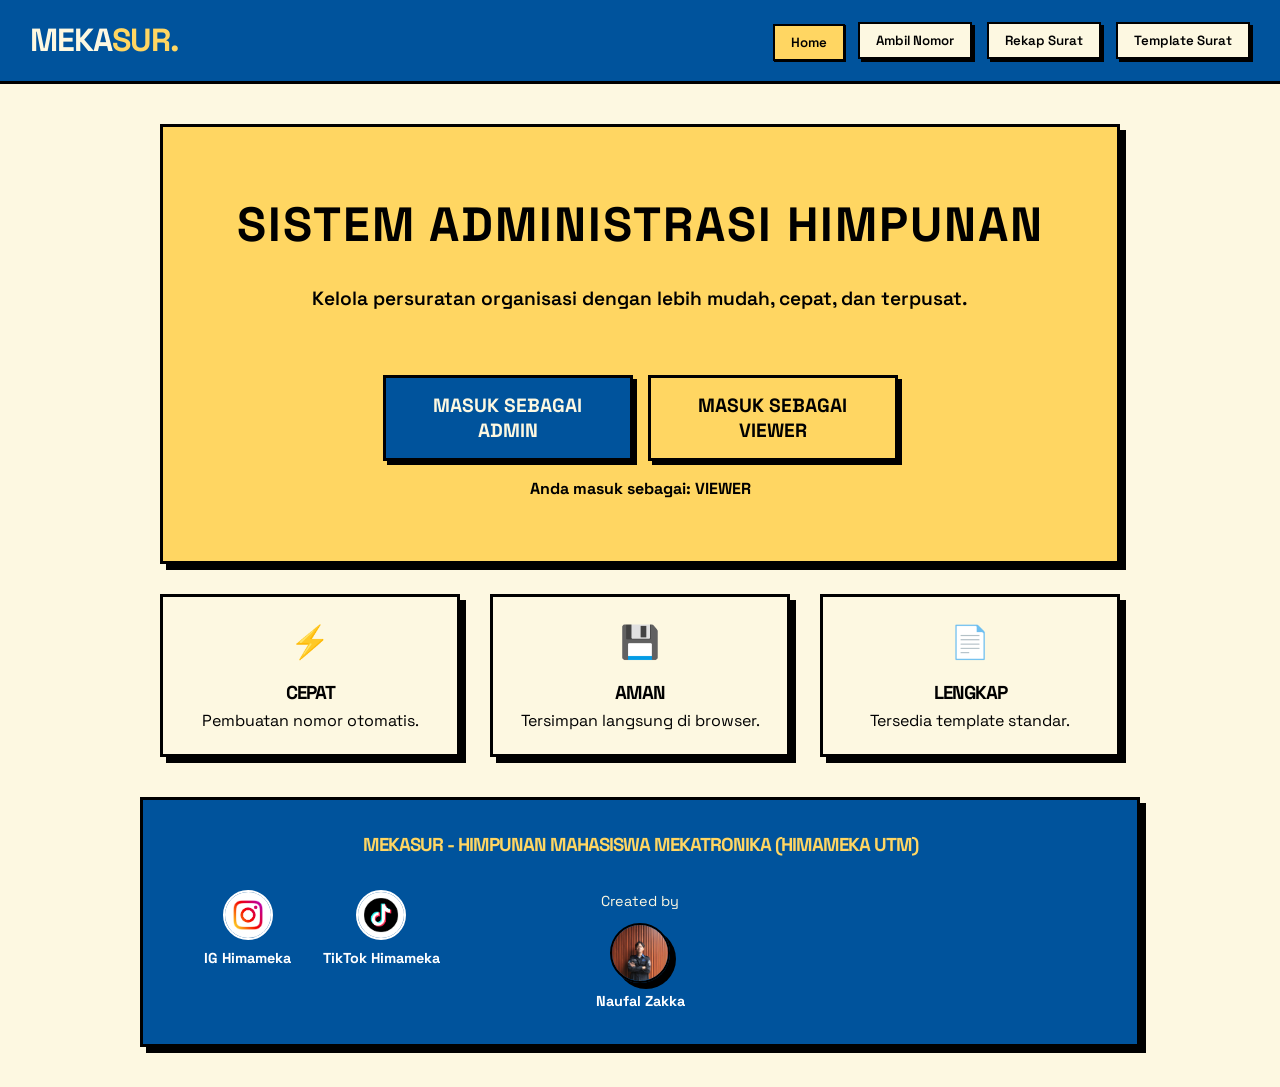
==== templates/index.html @ 090bc894 "Track all required project files: app.py, requirements.txt, static assets, and templates" ====
<!DOCTYPE html>
<html lang="id">
<head>
    <meta charset="UTF-8">
    <meta name="viewport" content="width=device-width, initial-scale=1.0">
    <title>MEKASUR - Sistem Surat HIMAMEKA</title>
    <link href="https://fonts.googleapis.com/css2?family=Space+Grotesk:wght@400;600;700&display=swap" rel="stylesheet">
    <link rel="stylesheet" href="/static/css/style.css">
</head>
<body>
    <nav class="navbar">
        <div class="logo">
            <h1>MEKA<span>SUR.</span></h1>
        </div>
        <ul class="nav-links">
            <li><button class="nav-btn active" data-target="homescreen">Home</button></li>
            <li><button class="nav-btn" data-target="ambil-nomor">Ambil Nomor</button></li>
            <li><button class="nav-btn" data-target="rekap-surat">Rekap Surat</button></li>
            <li><button class="nav-btn" data-target="template-surat">Template Surat</button></li>
        </ul>
    </nav>

    <main class="container">
        <!-- Section Homescreen -->
        <section id="homescreen" class="section active">
            <div class="card neo-card bg-yellow text-black" style="padding: 60px 30px; text-align: center; margin-bottom: 30px;">
                <h2 style="font-size: 3rem; margin-bottom: 20px; text-transform: uppercase; letter-spacing: 2px;">Sistem Administrasi Himpunan</h2>
                <p style="font-size: 1.2rem; margin-bottom: 40px; font-weight: 600;">Kelola persuratan organisasi dengan lebih mudah, cepat, dan terpusat.</p>
                <div style="display: flex; justify-content: center; gap: 15px; flex-wrap: wrap;">
                    <button class="btn btn-blue btn-large" style="max-width: 250px;" onclick="showAdminLogin()">Masuk sebagai Admin</button>
                    <button class="btn btn-yellow btn-large" style="max-width: 250px;" onclick="setRole('viewer')">Masuk sebagai Viewer</button>
                </div>
                <p id="current-role-display" style="margin-top: 15px; font-weight: bold;"></p>
            </div>
            <div class="template-grid" style="grid-template-columns: repeat(auto-fit, minmax(200px, 1fr)); text-align: center;">
                <div class="card neo-card bg-cream" style="padding: 20px;">
                    <div style="font-size: 2rem; margin-bottom: 10px;">⚡</div>
                    <h3>Cepat</h3>
                    <p>Pembuatan nomor otomatis.</p>
                </div>
                <div class="card neo-card bg-cream" style="padding: 20px;">
                    <div style="font-size: 2rem; margin-bottom: 10px;">💾</div>
                    <h3>Aman</h3>
                    <p>Tersimpan langsung di browser.</p>
                </div>
                <div class="card neo-card bg-cream" style="padding: 20px;">
                    <div style="font-size: 2rem; margin-bottom: 10px;">📄</div>
                    <h3>Lengkap</h3>
                    <p>Tersedia template standar.</p>
                </div>
            </div>
        </section>

        <!-- Section Ambil Nomor -->
        <section id="ambil-nomor" class="section hidden">
            <div class="header-section bg-blue text-cream">
                <h2>Ambil Nomor Surat</h2>
                <p>Formulir pengambilan nomor urut surat resmi perusahaan.</p>
            </div>
            
            <div class="card neo-card form-container bg-cream">
                <form id="form-surat">
                    <div class="form-group">
                        <label for="tanggal">Tanggal Surat</label>
                        <input type="date" id="tanggal" required>
                    </div>
                    <div class="form-group">
                        <label for="lingkup">Lingkup Surat</label>
                        <select id="lingkup" required>
                            <option value="" disabled selected>Pilih Lingkup Surat...</option>
                            <option value="A">Internal (Pengurus/Demisioner)</option>
                            <option value="B">Eksternal (Ormawa FT)</option>
                            <option value="C">Pimpinan Fakultas Teknik (Dekan/Wadek/TU FT)</option>
                            <option value="D">Eksternal Fakultas/Universitas</option>
                        </select>
                    </div>
                    <div class="form-group">
                        <label for="jenis">Jenis Surat</label>
                        <select id="jenis" required>
                            <option value="" disabled selected>Pilih Jenis Surat...</option>
                            <option value="SK">Surat Keputusan (SK)</option>
                            <option value="SU">Surat Undangan (SU)</option>
                            <option value="SPm">Surat Permohonan (SPm)</option>
                            <option value="SPb">Surat Pemberitahuan (SPb)</option>
                            <option value="SPj">Surat Peminjaman (SPj)</option>
                            <option value="SPn">Surat Pernyataan (SPn)</option>
                            <option value="SM">Surat Mandat (SM)</option>
                            <option value="ST">Surat Tugas (ST)</option>
                            <option value="SKet">Surat Keterangan (SKet)</option>
                            <option value="SR">Surat Rekomendasi (SR)</option>
                            <option value="SB">Surat Balasan (SB)</option>
                        </select>
                    </div>
                    <div class="form-group" style="display: flex; align-items: center; gap: 10px;">
                        <input type="checkbox" id="is-kepanitiaan" style="width: 20px; height: 20px;">
                        <label for="is-kepanitiaan" style="margin-bottom: 0;">Apakah ini surat kepanitiaan?</label>
                    </div>
                    <div class="form-group hidden" id="kegiatan-group">
                        <label for="nama-kegiatan">Nama Kegiatan</label>
                        <input type="text" id="nama-kegiatan" placeholder="Cth: Lomba Robotik">
                    </div>
                    <div class="form-group">
                        <label for="tujuan">Tujuan Surat</label>
                        <input type="text" id="tujuan" placeholder="Cth: PT. Maju Bersama" required>
                    </div>
                    <div class="form-group">
                        <label for="perihal">Perihal</label>
                        <input type="text" id="perihal" placeholder="Cth: Undangan Rapat Evaluasi" required>
                    </div>
                    <button type="submit" class="btn btn-yellow btn-large">Generate Nomor Surat</button>
                </form>
            </div>

            <!-- Modal Result (hidden by default) -->
            <div id="result-modal" class="card neo-card result-box bg-yellow hidden">
                <h3>Nomor Surat Anda:</h3>
                <h2 id="generated-number" class="highlight-text">---/---/---</h2>
                <p style="margin-bottom: 20px;">Surat telah otomatis tersimpan di menu <strong>Rekap Surat</strong>.</p>
                <div style="display: flex; justify-content: center; gap: 10px;">
                    <button class="btn btn-cream" style="border: 2px solid black;" id="btn-copy-result">Salin</button>
                    <button class="btn btn-blue" id="btn-close-result">Tutup</button>
                </div>
            </div>
        </section>

        <!-- Section Rekap Surat -->
        <section id="rekap-surat" class="section hidden">
            <div class="header-section bg-yellow text-black">
                <h2>Rekapitulasi Surat</h2>
                <p>Daftar seluruh surat yang telah diregistrasi.</p>
            </div>

            <div class="card neo-card bg-cream filter-container" style="margin-bottom: 20px; padding: 20px;">
                <div style="display: flex; gap: 15px; flex-wrap: wrap;">
                    <div class="form-group" style="flex: 1; margin-bottom: 0;">
                        <input type="text" id="search-input" placeholder="Cari perihal atau tujuan...">
                    </div>
                    <div class="form-group" style="flex: 1; margin-bottom: 0;">
                        <select id="filter-jenis">
                            <option value="">Semua Jenis Surat</option>
                            <option value="SK">Surat Keputusan (SK)</option>
                            <option value="SU">Surat Undangan (SU)</option>
                            <option value="SPm">Surat Permohonan (SPm)</option>
                            <option value="SPb">Surat Pemberitahuan (SPb)</option>
                            <option value="SPj">Surat Peminjaman (SPj)</option>
                            <option value="SPn">Surat Pernyataan (SPn)</option>
                            <option value="SM">Surat Mandat (SM)</option>
                            <option value="ST">Surat Tugas (ST)</option>
                            <option value="SKet">Surat Keterangan (SKet)</option>
                            <option value="SR">Surat Rekomendasi (SR)</option>
                            <option value="SB">Surat Balasan (SB)</option>
                        </select>
                    </div>
                </div>
            </div>

            <div class="card neo-card bg-cream overflow-x">
                <table class="neo-table" id="table-rekap">
                    <thead>
                        <tr class="bg-blue text-cream">
                            <th>No. Surat</th>
                            <th>Tanggal</th>
                            <th>Jenis</th>
                            <th>Kepanitiaan</th>
                            <th>Tujuan</th>
                            <th>Perihal</th>
                            <th class="admin-only">Aksi</th>
                        </tr>
                    </thead>
                    <tbody>
                        <!-- Data will be populated here via JS -->
                    </tbody>
                </table>
                <div id="empty-state" class="empty-state hidden">
                    <p>Belum ada data surat.</p>
                </div>
            </div>
        </section>

        <!-- Section Template Surat -->
        <section id="template-surat" class="section hidden">
            <div class="header-section bg-blue text-cream">
                <h2>Template Surat</h2>
                <p>Unduh format standar surat perusahaan di sini.</p>
                <button class="btn btn-yellow admin-only" id="btn-tambah-template" style="margin-top: 15px;">+ Tambah Template</button>
            </div>

            <div class="template-grid" id="template-container">
                <!-- Data will be populated here via JS -->
            </div>
        </section>

        <!-- Modal Tambah Template (hidden by default) -->
        <div id="template-modal" class="modal-overlay hidden">
            <div class="card neo-card form-container bg-cream modal-content">
                <div class="header-section bg-yellow text-black" style="padding: 10px; margin-bottom: 20px;">
                    <h3 style="margin:0;">Tambah Template</h3>
                </div>
                <form id="form-tambah-template">
                    <div class="form-group">
                        <label for="template-nama">Nama Template</label>
                        <input type="text" id="template-nama" required placeholder="Cth: Surat Cuti">
                    </div>
                    <div class="form-group">
                        <label for="template-desc">Deskripsi</label>
                        <input type="text" id="template-desc" required placeholder="Cth: Format standar untuk pengajuan cuti.">
                    </div>
                    <div class="form-group">
                        <label for="template-file">File Template</label>
                        <input type="file" id="template-file" required accept=".doc,.docx,.pdf,.rtf,.txt">
                    </div>
                    <div style="display: flex; gap: 10px;">
                        <button type="submit" class="btn btn-blue" style="flex: 1;">Simpan Template</button>
                        <button type="button" class="btn btn-yellow" id="btn-cancel-template" style="flex: 1;">Batal</button>
                    </div>
                </form>
            </div>
        </div>

        <!-- Modal Edit (hidden by default) -->
        <div id="edit-modal" class="modal-overlay hidden">
            <div class="card neo-card form-container bg-cream modal-content">
                <div class="header-section bg-yellow text-black" style="padding: 10px; margin-bottom: 20px;">
                    <h3 style="margin:0;">Edit Data Surat</h3>
                </div>
                <form id="form-edit-surat">
                    <input type="hidden" id="edit-index">
                    <div class="form-group">
                        <label>Nomor Surat (Tidak bisa diubah)</label>
                        <input type="text" id="edit-nomor" disabled style="background-color: #eee;">
                    </div>
                    <div class="form-group">
                        <label for="edit-tanggal">Tanggal Surat</label>
                        <input type="date" id="edit-tanggal" required>
                    </div>
                    <div class="form-group">
                        <label for="edit-tujuan">Tujuan Surat</label>
                        <input type="text" id="edit-tujuan" required>
                    </div>
                    <div class="form-group">
                        <label for="edit-perihal">Perihal</label>
                        <input type="text" id="edit-perihal" required>
                    </div>
                    <div style="display: flex; gap: 10px;">
                        <button type="submit" class="btn btn-blue" style="flex: 1;">Simpan Perubahan</button>
                        <button type="button" class="btn btn-yellow" id="btn-cancel-edit" style="flex: 1;">Batal</button>
                    </div>
                </form>
            </div>
        </div>
        <!-- Modal Login Admin (hidden by default) -->
        <div id="admin-login-modal" class="modal-overlay hidden">
            <div class="card neo-card form-container bg-cream modal-content">
                <div class="header-section bg-blue text-cream" style="padding: 10px; margin-bottom: 20px;">
                    <h3 style="margin:0;">Login Admin</h3>
                </div>
                <form id="form-admin-login">
                    <div class="form-group">
                        <label for="admin-username">Username</label>
                        <input type="text" id="admin-username" required placeholder="Cth: adminmekasur">
                    </div>
                    <div class="form-group">
                        <label for="admin-password">Password</label>
                        <input type="password" id="admin-password" required placeholder="Masukkan password">
                    </div>
                    <div style="display: flex; gap: 10px;">
                        <button type="submit" class="btn btn-yellow" style="flex: 1;">Login</button>
                        <button type="button" class="btn btn-blue" id="btn-cancel-login" style="flex: 1;">Batal</button>
                    </div>
                </form>
            </div>
        </div>
        <!-- Modal Pengaturan Kontak (hidden by default) -->
        <div id="contact-settings-modal" class="modal-overlay hidden">
            <div class="card neo-card form-container bg-cream modal-content">
                <div class="header-section bg-yellow text-black" style="padding: 10px; margin-bottom: 20px;">
                    <h3 style="margin:0;">Pengaturan Bantuan / Keluhan</h3>
                </div>
                <form id="form-contact-settings">
                    <h4 style="margin-bottom: 10px;">Kontak 1</h4>
                    <div class="form-group">
                        <label for="contact1-name">Nama</label>
                        <input type="text" id="contact1-name" required>
                    </div>
                    <div class="form-group">
                        <label for="contact1-phone">Nomor WhatsApp</label>
                        <input type="text" id="contact1-phone" required placeholder="Cth: 082229136632">
                    </div>
                    
                    <h4 style="margin-bottom: 10px;">Kontak 2</h4>
                    <div class="form-group">
                        <label for="contact2-name">Nama</label>
                        <input type="text" id="contact2-name" required>
                    </div>
                    <div class="form-group">
                        <label for="contact2-phone">Nomor WhatsApp</label>
                        <input type="text" id="contact2-phone" required placeholder="Cth: 081935135877">
                    </div>
                    
                    <div style="display: flex; gap: 10px;">
                        <button type="submit" class="btn btn-blue" style="flex: 1;">Simpan</button>
                        <button type="button" class="btn btn-yellow" id="btn-cancel-contact" style="flex: 1;">Batal</button>
                    </div>
                </form>
            </div>
        </div>

    </main>

    <footer class="card neo-card bg-blue text-cream" style="margin: 40px auto; max-width: 1000px; padding: 30px;">
        <h3 style="text-align: center; margin-bottom: 30px; color: var(--primary-yellow);">MEKASUR - Himpunan Mahasiswa Mekatronika (HIMAMEKA UTM)</h3>
        
        <div style="display: flex; justify-content: space-between; align-items: flex-start; gap: 20px; flex-wrap: wrap; text-align: center;">
            
            <!-- Kiri: IG & TikTok -->
            <div style="flex: 1; min-width: 150px; display: flex; justify-content: space-evenly;">
                <a href="https://instagram.com/himamekautm_" target="_blank" style="text-decoration: none; color: white;">
                    <img src="/static/assets/ig.png" alt="IG Himameka" style="width: 50px; height: 50px; object-fit: cover; border-radius: 50%; border: 2px solid white; display: block; margin: 0 auto 5px;">
                    <span style="font-size: 0.9rem; font-weight: bold;">IG Himameka</span>
                </a>
                <a href="https://tiktok.com/@himameka_utm26" target="_blank" style="text-decoration: none; color: white;">
                    <img src="/static/assets/tiktok.png" alt="TikTok Himameka" style="width: 50px; height: 50px; object-fit: cover; border-radius: 50%; border: 2px solid white; display: block; margin: 0 auto 5px;">
                    <span style="font-size: 0.9rem; font-weight: bold;">TikTok Himameka</span>
                </a>
            </div>

            <!-- Tengah: Created By -->
            <div class="creator-info" style="flex: 1; min-width: 150px; display: flex; flex-direction: column; align-items: center;">
                <p style="font-size: 0.9rem; margin-bottom: 10px;">Created by</p>
                <a href="https://instagram.com/nopalzakka" target="_blank" style="text-decoration: none; color: white;">
                    <img src="/static/assets/naufal.jpeg" alt="Naufal Zakka" class="neo-card" style="width: 60px; height: 60px; object-fit: cover; border-radius: 50%; border-width: 2px; padding: 0; display: block; margin: 0 auto 5px;">
                    <span style="font-size: 0.9rem; font-weight: bold;">Naufal Zakka</span>
                </a>
            </div>

            <!-- Kanan: Bantuan (WA) -->
            <div style="flex: 1; min-width: 150px; display: flex; flex-direction: column; align-items: center;">
                <div id="help-contacts-container" style="display: flex; justify-content: space-evenly; width: 100%;">
                    <!-- JS renders this -->
                </div>
                <button class="btn btn-yellow admin-only" id="btn-edit-contacts" style="margin-top: 15px; padding: 5px 10px; font-size: 0.8rem;">⚙️ Edit Kontak Admin</button>
            </div>

        </div>
    </footer>

    <script src="/static/js/app.js"></script>
</body>
</html>
---- static/css/style.css ----
:root {
    --primary-blue: #00539C;
    --primary-yellow: #FFD662;
    --primary-cream: #FDF8E1;
    --black: #000000;
    --white: #FFFFFF;
    --border-width: 3px;
    --shadow-offset: 6px;
    --transition-speed: 0.2s;
}

* {
    margin: 0;
    padding: 0;
    box-sizing: border-box;
    font-family: 'Space Grotesk', sans-serif;
}

body {
    background-color: var(--primary-cream);
    color: var(--black);
    line-height: 1.6;
}

/* Typography */
h1, h2, h3 {
    font-weight: 700;
    text-transform: uppercase;
    letter-spacing: -1px;
}

/* Utilities */
.bg-blue { background-color: var(--primary-blue); }
.bg-yellow { background-color: var(--primary-yellow); }
.bg-cream { background-color: var(--primary-cream); }
.text-cream { color: var(--primary-cream); }
.text-black { color: var(--black); }
.hidden { display: none !important; }
.w-100 { width: 100%; }
.overflow-x { overflow-x: auto; }

/* Neo Brutalism Basics */
.neo-card {
    border: var(--border-width) solid var(--black);
    box-shadow: var(--shadow-offset) var(--shadow-offset) 0px var(--black);
    border-radius: 0; /* Brutalism prefers sharp edges or very slight rounding */
    transition: transform var(--transition-speed), box-shadow var(--transition-speed);
}

.neo-card:hover {
    transform: translate(-2px, -2px);
    box-shadow: calc(var(--shadow-offset) + 2px) calc(var(--shadow-offset) + 2px) 0px var(--black);
}

/* Buttons */
.btn {
    display: inline-block;
    padding: 10px 20px;
    font-size: 1rem;
    font-weight: 700;
    text-transform: uppercase;
    cursor: pointer;
    border: var(--border-width) solid var(--black);
    box-shadow: 4px 4px 0px var(--black);
    transition: all 0.1s ease-in-out;
    text-align: center;
}

.btn:active {
    transform: translate(4px, 4px);
    box-shadow: 0px 0px 0px var(--black);
}

.btn-blue {
    background-color: var(--primary-blue);
    color: var(--primary-cream);
}

.btn-yellow {
    background-color: var(--primary-yellow);
    color: var(--black);
}

.btn-large {
    padding: 15px 30px;
    font-size: 1.2rem;
    width: 100%;
    margin-top: 20px;
}

/* Navbar */
.navbar {
    display: flex;
    justify-content: space-between;
    align-items: center;
    padding: 15px 30px;
    background-color: var(--primary-blue);
    border-bottom: var(--border-width) solid var(--black);
}

.logo h1 {
    color: var(--primary-cream);
    font-size: 2rem;
    margin: 0;
}

.logo span {
    color: var(--primary-yellow);
}

.nav-links {
    list-style: none;
    display: flex;
    gap: 15px;
}

.nav-btn {
    background: var(--primary-cream);
    border: 2px solid var(--black);
    padding: 8px 16px;
    font-weight: 600;
    cursor: pointer;
    box-shadow: 3px 3px 0px var(--black);
    transition: all 0.1s;
}

.nav-btn.active {
    background: var(--primary-yellow);
    transform: translate(2px, 2px);
    box-shadow: 1px 1px 0px var(--black);
}

.nav-btn:hover:not(.active) {
    background: var(--white);
}

/* Main Container */
.container {
    max-width: 1000px;
    margin: 40px auto;
    padding: 0 20px;
}

.header-section {
    padding: 20px;
    border: var(--border-width) solid var(--black);
    margin-bottom: 30px;
    box-shadow: var(--shadow-offset) var(--shadow-offset) 0px var(--black);
}

.header-section h2 {
    font-size: 2.5rem;
    margin-bottom: 10px;
}

/* Forms */
.form-container {
    padding: 30px;
}

.form-group {
    margin-bottom: 20px;
}

.form-group label {
    display: block;
    font-weight: 700;
    margin-bottom: 8px;
    font-size: 1.1rem;
}

.form-group input, 
.form-group select {
    width: 100%;
    padding: 12px;
    font-size: 1rem;
    border: var(--border-width) solid var(--black);
    background-color: var(--white);
    outline: none;
    transition: box-shadow 0.2s;
}

.form-group input:focus,
.form-group select:focus {
    box-shadow: 4px 4px 0px var(--primary-blue);
}

/* Result Modal/Box */
.result-box {
    margin-top: 30px;
    padding: 30px;
    text-align: center;
}

.highlight-text {
    font-size: 3rem;
    margin: 20px 0;
    background-color: var(--white);
    padding: 10px;
    border: var(--border-width) solid var(--black);
    display: inline-block;
}

/* Table */
.neo-table {
    width: 100%;
    border-collapse: collapse;
}

.neo-table th, .neo-table td {
    padding: 15px;
    text-align: left;
    border: var(--border-width) solid var(--black);
}

.neo-table th {
    font-size: 1.1rem;
    text-transform: uppercase;
}

.neo-table tbody tr {
    background-color: var(--white);
    transition: background-color 0.2s;
}

.neo-table tbody tr:hover {
    background-color: #f0f0f0;
}

.empty-state {
    padding: 40px;
    text-align: center;
    font-weight: bold;
    font-size: 1.2rem;
    border-top: var(--border-width) solid var(--black);
    background-color: var(--white);
}

/* Template Cards */
.template-grid {
    display: grid;
    grid-template-columns: repeat(auto-fit, minmax(280px, 1fr));
    gap: 30px;
}

.template-card {
    padding: 25px;
    display: flex;
    flex-direction: column;
    align-items: flex-start;
}

.template-icon {
    font-size: 2.5rem;
    padding: 15px;
    border: var(--border-width) solid var(--black);
    box-shadow: 4px 4px 0px var(--black);
    margin-bottom: 20px;
}

.template-card h3 {
    font-size: 1.5rem;
    margin-bottom: 10px;
}

.template-card p {
    margin-bottom: 20px;
    flex-grow: 1;
}

/* Modal Overlay */
.modal-overlay {
    position: fixed;
    top: 0;
    left: 0;
    width: 100%;
    height: 100%;
    background: rgba(0, 0, 0, 0.6);
    display: flex;
    justify-content: center;
    align-items: center;
    z-index: 1000;
}

.modal-content {
    width: 90%;
    max-width: 500px;
    background: var(--primary-cream);
    padding: 30px;
    position: relative;
    max-height: 90vh;
    overflow-y: auto;
}

/* Responsive */
@media (max-width: 768px) {
    .navbar {
        flex-direction: column;
        gap: 15px;
        text-align: center;
        padding: 15px;
    }
    
    .nav-links {
        flex-wrap: wrap;
        justify-content: center;
        gap: 10px;
    }

    .nav-btn {
        font-size: 0.9rem;
        padding: 8px 12px;
    }
    
    .header-section {
        padding: 15px;
    }

    .header-section h2 {
        font-size: 1.8rem;
    }

    #homescreen h2 {
        font-size: 2.2rem !important;
    }

    .form-container, .result-box, .template-card {
        padding: 20px;
    }

    .btn-large {
        font-size: 1rem;
        padding: 10px 20px;
    }
    
    .highlight-text {
        font-size: 1.4rem !important;
        padding: 15px 10px;
        margin: 15px 0;
        word-break: break-all;
    }

    .neo-table th, .neo-table td {
        padding: 10px;
        font-size: 0.9rem;
    }

    footer > div {
        flex-direction: column !important;
        text-align: center !important;
        align-items: center !important;
        gap: 30px !important;
    }

    .creator-info, .hima-info {
        width: 100%;
    }

    #social-logos, #help-contacts-container {
        justify-content: center !important;
    }
}

/* Role Based Display */
body.role-viewer .admin-only {
    display: none !important;
}
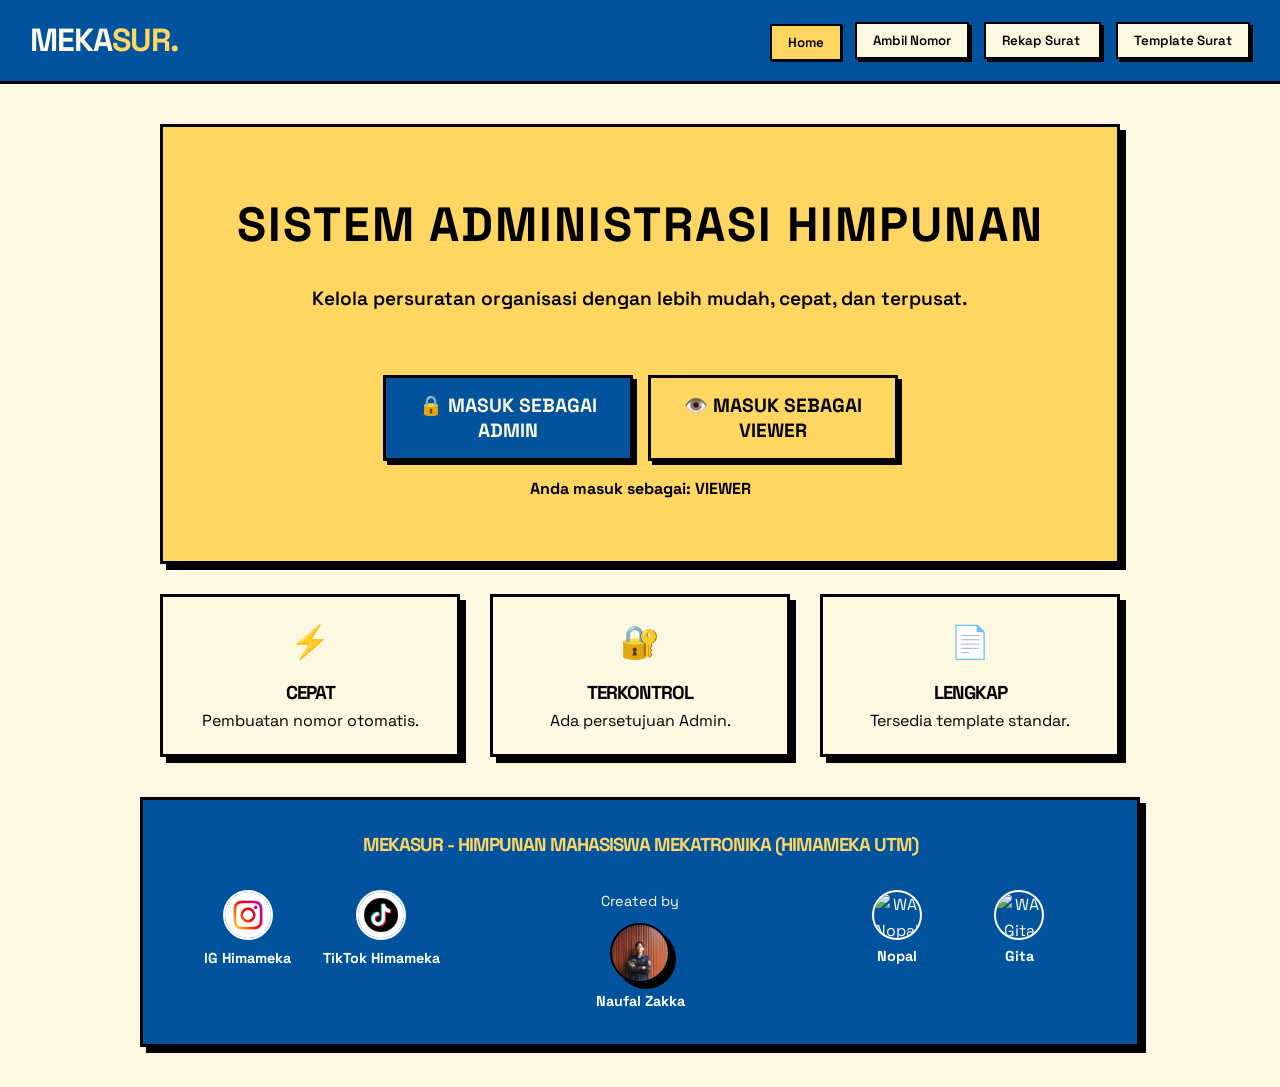
==== commit c56985fc: "Update template modal with KOP surat editor, remove perusahan text, and sync styles" ====
--- a/templates/index.html
+++ b/templates/index.html
@@ -1,12 +1,15 @@
 <!DOCTYPE html>
 <html lang="id">
+
 <head>
     <meta charset="UTF-8">
     <meta name="viewport" content="width=device-width, initial-scale=1.0">
     <title>MEKASUR - Sistem Surat HIMAMEKA</title>
+    <meta name="description" content="Sistem Informasi Persuratan Himpunan Mahasiswa Mekatronika UTM (HIMAMEKA).">
     <link href="https://fonts.googleapis.com/css2?family=Space+Grotesk:wght@400;600;700&display=swap" rel="stylesheet">
     <link rel="stylesheet" href="/static/css/style.css">
 </head>
+
 <body>
     <nav class="navbar">
         <div class="logo">
@@ -15,20 +18,28 @@
         <ul class="nav-links">
             <li><button class="nav-btn active" data-target="homescreen">Home</button></li>
             <li><button class="nav-btn" data-target="ambil-nomor">Ambil Nomor</button></li>
-            <li><button class="nav-btn" data-target="rekap-surat">Rekap Surat</button></li>
+            <li>
+                <button class="nav-btn" data-target="rekap-surat" id="nav-rekap">
+                    Rekap Surat&nbsp;<span id="pending-badge-nav" class="badge-nav hidden">!</span>
+                </button>
+            </li>
             <li><button class="nav-btn" data-target="template-surat">Template Surat</button></li>
         </ul>
+        <button class="btn btn-yellow admin-only" id="btn-logout" style="padding: 6px 14px; font-size: 0.85rem; margin-left: 10px;">🚪 Logout</button>
     </nav>
 
     <main class="container">
-        <!-- Section Homescreen -->
+
+        <!-- ============================== -->
+        <!-- Section: Homescreen           -->
+        <!-- ============================== -->
         <section id="homescreen" class="section active">
             <div class="card neo-card bg-yellow text-black" style="padding: 60px 30px; text-align: center; margin-bottom: 30px;">
                 <h2 style="font-size: 3rem; margin-bottom: 20px; text-transform: uppercase; letter-spacing: 2px;">Sistem Administrasi Himpunan</h2>
                 <p style="font-size: 1.2rem; margin-bottom: 40px; font-weight: 600;">Kelola persuratan organisasi dengan lebih mudah, cepat, dan terpusat.</p>
                 <div style="display: flex; justify-content: center; gap: 15px; flex-wrap: wrap;">
-                    <button class="btn btn-blue btn-large" style="max-width: 250px;" onclick="showAdminLogin()">Masuk sebagai Admin</button>
-                    <button class="btn btn-yellow btn-large" style="max-width: 250px;" onclick="setRole('viewer')">Masuk sebagai Viewer</button>
+                    <button class="btn btn-blue btn-large" style="max-width: 250px;" onclick="showAdminLogin()">🔒 Masuk sebagai Admin</button>
+                    <button class="btn btn-yellow btn-large" style="max-width: 250px; border: 3px solid black;" onclick="setRole('viewer')">👁️ Masuk sebagai Viewer</button>
                 </div>
                 <p id="current-role-display" style="margin-top: 15px; font-weight: bold;"></p>
             </div>
@@ -39,9 +50,9 @@
                     <p>Pembuatan nomor otomatis.</p>
                 </div>
                 <div class="card neo-card bg-cream" style="padding: 20px;">
-                    <div style="font-size: 2rem; margin-bottom: 10px;">💾</div>
-                    <h3>Aman</h3>
-                    <p>Tersimpan langsung di browser.</p>
+                    <div style="font-size: 2rem; margin-bottom: 10px;">🔐</div>
+                    <h3>Terkontrol</h3>
+                    <p>Ada persetujuan Admin.</p>
                 </div>
                 <div class="card neo-card bg-cream" style="padding: 20px;">
                     <div style="font-size: 2rem; margin-bottom: 10px;">📄</div>
@@ -51,14 +62,21 @@
             </div>
         </section>
 
-        <!-- Section Ambil Nomor -->
+        <!-- ============================== -->
+        <!-- Section: Ambil Nomor Surat    -->
+        <!-- ============================== -->
         <section id="ambil-nomor" class="section hidden">
             <div class="header-section bg-blue text-cream">
                 <h2>Ambil Nomor Surat</h2>
-                <p>Formulir pengambilan nomor urut surat resmi perusahaan.</p>
-            </div>
-            
+                <p>Formulir pengambilan nomor urut surat resmi organisasi.</p>
+            </div>
+
             <div class="card neo-card form-container bg-cream">
+                <!-- Viewer Notice -->
+                <div id="viewer-notice" class="viewer-notice hidden">
+                    ⚠️ Sebagai <strong>Viewer</strong>, permintaan nomor surat Anda akan <strong>menunggu persetujuan Admin</strong> terlebih dahulu sebelum nomor resmi diterbitkan.
+                </div>
+
                 <form id="form-surat">
                     <div class="form-group">
                         <label for="tanggal">Tanggal Surat</label>
@@ -107,121 +125,248 @@
                         <label for="perihal">Perihal</label>
                         <input type="text" id="perihal" placeholder="Cth: Undangan Rapat Evaluasi" required>
                     </div>
-                    <button type="submit" class="btn btn-yellow btn-large">Generate Nomor Surat</button>
+                    <button type="submit" class="btn btn-yellow btn-large" id="btn-generate">Generate Nomor Surat</button>
                 </form>
             </div>
 
-            <!-- Modal Result (hidden by default) -->
+            <!-- Result Box (shown after generate) -->
             <div id="result-modal" class="card neo-card result-box bg-yellow hidden">
-                <h3>Nomor Surat Anda:</h3>
+                <h3 id="result-title">Nomor Surat Anda:</h3>
                 <h2 id="generated-number" class="highlight-text">---/---/---</h2>
-                <p style="margin-bottom: 20px;">Surat telah otomatis tersimpan di menu <strong>Rekap Surat</strong>.</p>
+                <p id="result-message" style="margin-bottom: 20px;">Surat telah otomatis tersimpan di menu <strong>Rekap Surat</strong>.</p>
                 <div style="display: flex; justify-content: center; gap: 10px;">
-                    <button class="btn btn-cream" style="border: 2px solid black;" id="btn-copy-result">Salin</button>
+                    <button class="btn btn-cream" style="border: 2px solid black;" id="btn-copy-result">📋 Salin</button>
                     <button class="btn btn-blue" id="btn-close-result">Tutup</button>
                 </div>
             </div>
         </section>
 
-        <!-- Section Rekap Surat -->
+        <!-- ============================== -->
+        <!-- Section: Rekap Surat          -->
+        <!-- ============================== -->
         <section id="rekap-surat" class="section hidden">
             <div class="header-section bg-yellow text-black">
                 <h2>Rekapitulasi Surat</h2>
-                <p>Daftar seluruh surat yang telah diregistrasi.</p>
-            </div>
-
-            <div class="card neo-card bg-cream filter-container" style="margin-bottom: 20px; padding: 20px;">
-                <div style="display: flex; gap: 15px; flex-wrap: wrap;">
-                    <div class="form-group" style="flex: 1; margin-bottom: 0;">
-                        <input type="text" id="search-input" placeholder="Cari perihal atau tujuan...">
-                    </div>
-                    <div class="form-group" style="flex: 1; margin-bottom: 0;">
-                        <select id="filter-jenis">
-                            <option value="">Semua Jenis Surat</option>
-                            <option value="SK">Surat Keputusan (SK)</option>
-                            <option value="SU">Surat Undangan (SU)</option>
-                            <option value="SPm">Surat Permohonan (SPm)</option>
-                            <option value="SPb">Surat Pemberitahuan (SPb)</option>
-                            <option value="SPj">Surat Peminjaman (SPj)</option>
-                            <option value="SPn">Surat Pernyataan (SPn)</option>
-                            <option value="SM">Surat Mandat (SM)</option>
-                            <option value="ST">Surat Tugas (ST)</option>
-                            <option value="SKet">Surat Keterangan (SKet)</option>
-                            <option value="SR">Surat Rekomendasi (SR)</option>
-                            <option value="SB">Surat Balasan (SB)</option>
-                        </select>
-                    </div>
-                </div>
-            </div>
-
-            <div class="card neo-card bg-cream overflow-x">
-                <table class="neo-table" id="table-rekap">
-                    <thead>
-                        <tr class="bg-blue text-cream">
-                            <th>No. Surat</th>
-                            <th>Tanggal</th>
-                            <th>Jenis</th>
-                            <th>Kepanitiaan</th>
-                            <th>Tujuan</th>
-                            <th>Perihal</th>
-                            <th class="admin-only">Aksi</th>
-                        </tr>
-                    </thead>
-                    <tbody>
-                        <!-- Data will be populated here via JS -->
-                    </tbody>
-                </table>
-                <div id="empty-state" class="empty-state hidden">
-                    <p>Belum ada data surat.</p>
+                <p>Daftar seluruh surat yang telah diregistrasi dan disetujui.</p>
+            </div>
+
+            <!-- Tab Switcher -->
+            <div class="tab-switcher">
+                <button class="tab-btn active" data-tab="tab-semua">📋 Semua Surat</button>
+                <button class="tab-btn" data-tab="tab-pending">
+                    ⏳ Menunggu Persetujuan
+                    <span id="pending-badge" class="badge-count hidden">0</span>
+                </button>
+            </div>
+
+            <!-- Tab: Semua Surat -->
+            <div id="tab-semua" class="tab-content">
+                <div class="card neo-card bg-cream" style="margin-bottom: 20px; padding: 20px;">
+                    <div style="display: flex; gap: 15px; flex-wrap: wrap;">
+                        <div class="form-group" style="flex: 1; margin-bottom: 0;">
+                            <input type="text" id="search-input" placeholder="🔍 Cari perihal atau tujuan...">
+                        </div>
+                        <div class="form-group" style="flex: 1; margin-bottom: 0;">
+                            <select id="filter-jenis">
+                                <option value="">Semua Jenis Surat</option>
+                                <option value="SK">Surat Keputusan (SK)</option>
+                                <option value="SU">Surat Undangan (SU)</option>
+                                <option value="SPm">Surat Permohonan (SPm)</option>
+                                <option value="SPb">Surat Pemberitahuan (SPb)</option>
+                                <option value="SPj">Surat Peminjaman (SPj)</option>
+                                <option value="SPn">Surat Pernyataan (SPn)</option>
+                                <option value="SM">Surat Mandat (SM)</option>
+                                <option value="ST">Surat Tugas (ST)</option>
+                                <option value="SKet">Surat Keterangan (SKet)</option>
+                                <option value="SR">Surat Rekomendasi (SR)</option>
+                                <option value="SB">Surat Balasan (SB)</option>
+                            </select>
+                        </div>
+                    </div>
+                </div>
+
+                <div class="card neo-card bg-cream overflow-x">
+                    <table class="neo-table" id="table-rekap">
+                        <thead>
+                            <tr class="bg-blue text-cream">
+                                <th>No. Surat</th>
+                                <th>Tanggal</th>
+                                <th>Jenis</th>
+                                <th>Kepanitiaan</th>
+                                <th>Tujuan</th>
+                                <th>Perihal</th>
+                                <th class="admin-only">Aksi</th>
+                            </tr>
+                        </thead>
+                        <tbody></tbody>
+                    </table>
+                    <div id="empty-state" class="empty-state hidden">
+                        <p>Belum ada data surat yang disetujui.</p>
+                    </div>
+                </div>
+            </div>
+
+            <!-- Tab: Menunggu Persetujuan -->
+            <div id="tab-pending" class="tab-content hidden">
+                <div class="card neo-card bg-cream overflow-x">
+                    <table class="neo-table" id="table-pending">
+                        <thead>
+                            <tr class="bg-yellow text-black">
+                                <th>Tanggal</th>
+                                <th>Lingkup</th>
+                                <th>Jenis</th>
+                                <th>Kepanitiaan</th>
+                                <th>Tujuan</th>
+                                <th>Perihal</th>
+                                <th>Status</th>
+                                <th class="admin-only">Aksi Admin</th>
+                            </tr>
+                        </thead>
+                        <tbody></tbody>
+                    </table>
+                    <div id="empty-state-pending" class="empty-state hidden">
+                        <p>Tidak ada permintaan yang sedang menunggu.</p>
+                    </div>
                 </div>
             </div>
         </section>
 
-        <!-- Section Template Surat -->
+        <!-- ============================== -->
+        <!-- Section: Template Surat       -->
+        <!-- ============================== -->
         <section id="template-surat" class="section hidden">
             <div class="header-section bg-blue text-cream">
-                <h2>Template Surat</h2>
-                <p>Unduh format standar surat perusahaan di sini.</p>
-                <button class="btn btn-yellow admin-only" id="btn-tambah-template" style="margin-top: 15px;">+ Tambah Template</button>
+                <div style="display:flex; align-items:center; justify-content:center; gap:12px; flex-wrap:wrap;">
+                    <h2 style="margin:0;">📂 Template Surat</h2>
+                    <span id="template-count-badge" style="background:var(--primary-yellow);color:black;font-weight:700;padding:4px 12px;border-radius:999px;border:2px solid black;font-size:0.9rem;">0 File</span>
+                </div>
+                <p style="margin-top:8px;">Klik kartu untuk melihat detail dan mengunduh template resmi HIMAMEKA UTM.</p>
+                <button class="btn btn-yellow admin-only" id="btn-tambah-template" style="margin-top: 15px;">➕ Tambah Template</button>
             </div>
 
             <div class="template-grid" id="template-container">
-                <!-- Data will be populated here via JS -->
+                <!-- populated by JS -->
             </div>
         </section>
 
-        <!-- Modal Tambah Template (hidden by default) -->
+        <!-- ============================= -->
+        <!-- MODALS                        -->
+        <!-- ============================= -->
+
+        <!-- Modal: Tambah Template (Admin) -->
         <div id="template-modal" class="modal-overlay hidden">
             <div class="card neo-card form-container bg-cream modal-content">
-                <div class="header-section bg-yellow text-black" style="padding: 10px; margin-bottom: 20px;">
-                    <h3 style="margin:0;">Tambah Template</h3>
+                <div class="header-section bg-yellow text-black" style="padding: 12px 15px; margin-bottom: 20px; display:flex; align-items:center; gap:10px;">
+                    <span style="font-size:1.8rem;">➕</span>
+                    <div>
+                        <h3 style="margin:0; font-size:1.1rem;">Tambah Template Surat</h3>
+                        <small style="font-weight:normal;">Upload file template resmi untuk diunduh pengurus</small>
+                    </div>
                 </div>
                 <form id="form-tambah-template">
                     <div class="form-group">
-                        <label for="template-nama">Nama Template</label>
-                        <input type="text" id="template-nama" required placeholder="Cth: Surat Cuti">
-                    </div>
-                    <div class="form-group">
-                        <label for="template-desc">Deskripsi</label>
-                        <input type="text" id="template-desc" required placeholder="Cth: Format standar untuk pengajuan cuti.">
-                    </div>
-                    <div class="form-group">
-                        <label for="template-file">File Template</label>
-                        <input type="file" id="template-file" required accept=".doc,.docx,.pdf,.rtf,.txt">
-                    </div>
-                    <div style="display: flex; gap: 10px;">
-                        <button type="submit" class="btn btn-blue" style="flex: 1;">Simpan Template</button>
+                        <label for="template-nama">📝 Nama Template <span style="color:red;">*</span></label>
+                        <input type="text" id="template-nama" required placeholder="Cth: Surat Peminjaman Ruangan, Surat Undangan...">
+                    </div>
+                    <div class="form-group">
+                        <label for="template-desc">💬 Deskripsi Singkat <span style="color:red;">*</span></label>
+                        <input type="text" id="template-desc" required placeholder="Cth: Digunakan untuk meminjam fasilitas kampus.">
+                    </div>
+                    <div class="form-group">
+                        <label for="template-file">📎 Upload File Template <span style="color:red;">*</span></label>
+                        <div id="file-drop-zone" style="border:2px dashed #333; border-radius:4px; padding:20px; text-align:center; background:#fafafa; cursor:pointer; transition:background 0.2s;" onclick="document.getElementById('template-file').click()">
+                            <div id="file-drop-icon" style="font-size:2.5rem; margin-bottom:8px;">📂</div>
+                            <p id="file-drop-text" style="margin:0; font-weight:600; color:#555;">Klik untuk memilih file</p>
+                            <p style="margin:4px 0 0; font-size:0.8rem; color:#888;">Format: .doc, .docx, .pdf, .rtf, .txt &nbsp;|&nbsp; Maks. 3 MB</p>
+                        </div>
+                        <input type="file" id="template-file" required accept=".doc,.docx,.pdf,.rtf,.txt" style="display:none;">
+                        <div id="file-selected-info" style="display:none; margin-top:10px; background:#e8f4fd; border:2px solid #333; padding:10px; border-radius:4px;">
+                            <div style="display:flex; align-items:center; gap:10px;">
+                                <span id="file-selected-icon" style="font-size:1.8rem;">📄</span>
+                                <div>
+                                    <div id="file-selected-name" style="font-weight:700; font-size:0.95rem;"></div>
+                                    <div id="file-selected-size" style="font-size:0.8rem; color:#666;"></div>
+                                </div>
+                                <button type="button" onclick="clearFileInput()" style="margin-left:auto; background:#ff4d4d; color:white; border:2px solid black; border-radius:50%; width:26px; height:26px; cursor:pointer; font-size:0.8rem; flex-shrink:0;">✕</button>
+                            </div>
+                        </div>
+                    </div>
+                    <div style="display: flex; gap: 10px; margin-top:5px;">
+                        <button type="submit" class="btn btn-blue" style="flex: 2;">💾 Simpan Template</button>
                         <button type="button" class="btn btn-yellow" id="btn-cancel-template" style="flex: 1;">Batal</button>
                     </div>
                 </form>
             </div>
         </div>
 
-        <!-- Modal Edit (hidden by default) -->
+        <!-- Modal: Lihat Template (Semua Role) -->
+        <div id="view-template-modal" class="modal-overlay hidden">
+            <div class="card neo-card form-container bg-cream modal-content" style="max-width:500px; padding:0; overflow:hidden;">
+                <!-- Header -->
+                <div class="header-section bg-blue text-cream" style="padding:18px 15px; margin-bottom:0; text-align:center;">
+                    <div id="view-template-icon" style="font-size:3rem; margin-bottom:8px;">📁</div>
+                    <h3 id="view-template-title" style="margin:0; font-size:1.3rem; word-break:break-word;"></h3>
+                    <span id="view-template-type-badge" style="display:inline-block; margin-top:6px; background:var(--primary-yellow); color:black; font-size:0.72rem; font-weight:700; padding:2px 10px; border-radius:999px; border:2px solid black; letter-spacing:1px;"></span>
+                </div>
+                <!-- Body -->
+                <div style="padding:18px;">
+                    <p id="view-template-desc" style="margin-bottom:14px; color:#444; font-size:0.95rem; line-height:1.5;"></p>
+
+                    <!-- KOP Preview (read for all, editable for admin) -->
+                    <div id="kop-preview-box" style="background:#fffde7; border:2px solid #333; padding:12px; border-radius:4px; margin-bottom:14px; font-size:0.82rem; line-height:1.6;">
+                        <div style="text-align:center; font-weight:700; font-size:0.85rem; text-transform:uppercase;">HIMPUNAN MAHASISWA MEKATRONIKA</div>
+                        <div style="text-align:center; font-size:0.78rem;">FT-KM Universitas Trunodjoyo Madura</div>
+                        <div id="kop-panpel-line" style="text-align:center; font-size:0.78rem; font-weight:700; display:none;"></div>
+                        <hr style="border:1px solid #333; margin:6px 0;">
+                        <div style="font-size:0.74rem; text-align:center; color:#666;">Sekretariat: Kampus UTM Fakultas Teknik, Bangkalan</div>
+                    </div>
+
+                    <!-- Admin: Edit Panel -->
+                    <div class="admin-only" id="admin-edit-kop-panel" style="background:#fff8e1; border:2px dashed #f5a623; border-radius:4px; padding:12px; margin-bottom:14px;">
+                        <div style="font-weight:700; font-size:0.82rem; margin-bottom:10px; color:#b07d00;">⚙️ Edit Info Template (Admin)</div>
+                        <div style="margin-bottom:10px;">
+                            <label style="font-size:0.8rem; font-weight:700; display:block; margin-bottom:4px;">Deskripsi Template:</label>
+                            <textarea id="edit-tpl-desc" rows="2" style="width:100%; box-sizing:border-box; border:2px solid #333; border-radius:3px; padding:6px; font-size:0.82rem; font-family:inherit; resize:vertical;"></textarea>
+                        </div>
+                        <div style="margin-bottom:10px; display:flex; align-items:center; gap:10px;">
+                            <input type="checkbox" id="edit-tpl-panpel" style="width:16px; height:16px; cursor:pointer;">
+                            <label for="edit-tpl-panpel" style="font-size:0.82rem; font-weight:700; cursor:pointer;">Surat dari Panitia Pelaksana?</label>
+                        </div>
+                        <div id="panpel-name-group" style="display:none; margin-bottom:10px;">
+                            <label style="font-size:0.8rem; font-weight:700; display:block; margin-bottom:4px;">Nama Kegiatan Panitia:</label>
+                            <input type="text" id="edit-tpl-panpel-name" placeholder="Cth: Latihan Penampilan Bakat Duta" style="width:100%; box-sizing:border-box; border:2px solid #333; border-radius:3px; padding:6px; font-size:0.82rem;">
+                        </div>
+                        <button type="button" id="btn-save-tpl-info" class="btn btn-blue" style="width:100%; font-size:0.85rem;">💾 Simpan Perubahan</button>
+                    </div>
+
+                    <!-- File info -->
+                    <div style="background:#f5f5f5; border:2px solid #ccc; padding:10px; border-radius:4px; margin-bottom:14px; font-size:0.82rem;">
+                        <div style="display:flex; gap:8px; align-items:center; margin-bottom:5px;">
+                            <span>📎</span>
+                            <span style="color:#777; font-size:0.72rem; text-transform:uppercase;">File:</span>
+                            <span id="view-template-filename" style="font-family:monospace; font-weight:700; word-break:break-all;"></span>
+                        </div>
+                        <div style="display:flex; gap:8px; align-items:center;">
+                            <span>💾</span>
+                            <span style="color:#777; font-size:0.72rem; text-transform:uppercase;">Ukuran:</span>
+                            <span id="view-template-filesize" style="font-weight:700;">-</span>
+                        </div>
+                    </div>
+
+                    <!-- Buttons -->
+                    <div style="display:flex; gap:10px;">
+                        <a id="view-template-download" href="#" download="" class="btn btn-blue" style="flex:2; text-decoration:none; text-align:center; display:flex; align-items:center; justify-content:center; gap:6px;">⬇️ Unduh File</a>
+                        <button type="button" class="btn btn-yellow" id="btn-close-view-template" style="flex:1;">✕ Tutup</button>
+                    </div>
+                </div>
+            </div>
+        </div>
+
+        <!-- Modal: Edit Surat (Admin) -->
         <div id="edit-modal" class="modal-overlay hidden">
             <div class="card neo-card form-container bg-cream modal-content">
                 <div class="header-section bg-yellow text-black" style="padding: 10px; margin-bottom: 20px;">
-                    <h3 style="margin:0;">Edit Data Surat</h3>
+                    <h3 style="margin:0;">✏️ Edit Data Surat</h3>
                 </div>
                 <form id="form-edit-surat">
                     <input type="hidden" id="edit-index">
@@ -248,16 +393,29 @@
                 </form>
             </div>
         </div>
-        <!-- Modal Login Admin (hidden by default) -->
+
+        <!-- Toast: Viewer Submit Confirmation (small popup) -->
+        <div id="submit-toast" class="toast-overlay hidden" onclick="closeToast(event)">
+            <div class="toast-box neo-card" id="toast-box-inner">
+                <div class="toast-icon">📨</div>
+                <h3 style="font-size:1.2rem;margin-bottom:10px;">Permintaan Terkirim!</h3>
+                <p style="margin-bottom:8px;">Nomor surat Anda sedang <strong>menunggu persetujuan Admin</strong>.</p>
+                <div id="toast-detail" style="background:#fff;border:2px solid black;padding:10px;margin:12px 0;font-size:0.88rem;text-align:left;"></div>
+                <p style="font-size:0.82rem;color:#555;margin-bottom:15px;">Cek status di <strong>Rekap Surat → ⏳ Menunggu Persetujuan</strong></p>
+                <button class="btn btn-blue" id="btn-close-toast" style="width:100%;">✅ OK, Mengerti</button>
+            </div>
+        </div>
+
+        <!-- Modal: Login Admin -->
         <div id="admin-login-modal" class="modal-overlay hidden">
             <div class="card neo-card form-container bg-cream modal-content">
                 <div class="header-section bg-blue text-cream" style="padding: 10px; margin-bottom: 20px;">
-                    <h3 style="margin:0;">Login Admin</h3>
+                    <h3 style="margin:0;">🔒 Login Admin</h3>
                 </div>
                 <form id="form-admin-login">
                     <div class="form-group">
                         <label for="admin-username">Username</label>
-                        <input type="text" id="admin-username" required placeholder="Cth: adminmekasur">
+                        <input type="text" id="admin-username" required placeholder="Masukkan username admin">
                     </div>
                     <div class="form-group">
                         <label for="admin-password">Password</label>
@@ -270,11 +428,12 @@
                 </form>
             </div>
         </div>
-        <!-- Modal Pengaturan Kontak (hidden by default) -->
+
+        <!-- Modal: Pengaturan Kontak (Admin) -->
         <div id="contact-settings-modal" class="modal-overlay hidden">
             <div class="card neo-card form-container bg-cream modal-content">
                 <div class="header-section bg-yellow text-black" style="padding: 10px; margin-bottom: 20px;">
-                    <h3 style="margin:0;">Pengaturan Bantuan / Keluhan</h3>
+                    <h3 style="margin:0;">⚙️ Pengaturan Bantuan / Keluhan</h3>
                 </div>
                 <form id="form-contact-settings">
                     <h4 style="margin-bottom: 10px;">Kontak 1</h4>
@@ -286,7 +445,6 @@
                         <label for="contact1-phone">Nomor WhatsApp</label>
                         <input type="text" id="contact1-phone" required placeholder="Cth: 082229136632">
                     </div>
-                    
                     <h4 style="margin-bottom: 10px;">Kontak 2</h4>
                     <div class="form-group">
                         <label for="contact2-name">Nama</label>
@@ -296,7 +454,6 @@
                         <label for="contact2-phone">Nomor WhatsApp</label>
                         <input type="text" id="contact2-phone" required placeholder="Cth: 081935135877">
                     </div>
-                    
                     <div style="display: flex; gap: 10px;">
                         <button type="submit" class="btn btn-blue" style="flex: 1;">Simpan</button>
                         <button type="button" class="btn btn-yellow" id="btn-cancel-contact" style="flex: 1;">Batal</button>
@@ -309,9 +466,9 @@
 
     <footer class="card neo-card bg-blue text-cream" style="margin: 40px auto; max-width: 1000px; padding: 30px;">
         <h3 style="text-align: center; margin-bottom: 30px; color: var(--primary-yellow);">MEKASUR - Himpunan Mahasiswa Mekatronika (HIMAMEKA UTM)</h3>
-        
+
         <div style="display: flex; justify-content: space-between; align-items: flex-start; gap: 20px; flex-wrap: wrap; text-align: center;">
-            
+
             <!-- Kiri: IG & TikTok -->
             <div style="flex: 1; min-width: 150px; display: flex; justify-content: space-evenly;">
                 <a href="https://instagram.com/himamekautm_" target="_blank" style="text-decoration: none; color: white;">
@@ -335,7 +492,7 @@
 
             <!-- Kanan: Bantuan (WA) -->
             <div style="flex: 1; min-width: 150px; display: flex; flex-direction: column; align-items: center;">
-                <div id="help-contacts-container" style="display: flex; justify-content: space-evenly; width: 100%;">
+                <div id="help-contacts-container" style="display: flex; justify-content: space-evenly; width: 100%; gap: 10px;">
                     <!-- JS renders this -->
                 </div>
                 <button class="btn btn-yellow admin-only" id="btn-edit-contacts" style="margin-top: 15px; padding: 5px 10px; font-size: 0.8rem;">⚙️ Edit Kontak Admin</button>
--- a/static/css/style.css
+++ b/static/css/style.css
@@ -43,7 +43,7 @@
 .neo-card {
     border: var(--border-width) solid var(--black);
     box-shadow: var(--shadow-offset) var(--shadow-offset) 0px var(--black);
-    border-radius: 0; /* Brutalism prefers sharp edges or very slight rounding */
+    border-radius: 0;
     transition: transform var(--transition-speed), box-shadow var(--transition-speed);
 }
 
@@ -78,6 +78,11 @@
 
 .btn-yellow {
     background-color: var(--primary-yellow);
+    color: var(--black);
+}
+
+.btn-cream {
+    background-color: var(--primary-cream);
     color: var(--black);
 }
 
@@ -96,6 +101,7 @@
     padding: 15px 30px;
     background-color: var(--primary-blue);
     border-bottom: var(--border-width) solid var(--black);
+    gap: 10px;
 }
 
 .logo h1 {
@@ -112,6 +118,7 @@
     list-style: none;
     display: flex;
     gap: 15px;
+    flex-wrap: wrap;
 }
 
 .nav-btn {
@@ -122,6 +129,7 @@
     cursor: pointer;
     box-shadow: 3px 3px 0px var(--black);
     transition: all 0.1s;
+    position: relative;
 }
 
 .nav-btn.active {
@@ -132,6 +140,25 @@
 
 .nav-btn:hover:not(.active) {
     background: var(--white);
+}
+
+/* Nav Pending Badge */
+.badge-nav {
+    display: inline-block;
+    background: #ff3b30;
+    color: white;
+    font-size: 0.65rem;
+    font-weight: 700;
+    padding: 1px 5px;
+    border-radius: 50%;
+    border: 1px solid black;
+    vertical-align: middle;
+    animation: pulse-badge 1.5s infinite;
+}
+
+@keyframes pulse-badge {
+    0%, 100% { opacity: 1; }
+    50% { opacity: 0.5; }
 }
 
 /* Main Container */
@@ -169,7 +196,7 @@
     font-size: 1.1rem;
 }
 
-.form-group input, 
+.form-group input,
 .form-group select {
     width: 100%;
     padding: 12px;
@@ -185,7 +212,18 @@
     box-shadow: 4px 4px 0px var(--primary-blue);
 }
 
-/* Result Modal/Box */
+/* Viewer Notice */
+.viewer-notice {
+    background: #fff3cd;
+    border: 3px solid #e6a817;
+    padding: 14px 16px;
+    margin-bottom: 20px;
+    font-weight: 600;
+    font-size: 0.95rem;
+    box-shadow: 4px 4px 0px #e6a817;
+}
+
+/* Result Box */
 .result-box {
     margin-top: 30px;
     padding: 30px;
@@ -193,12 +231,13 @@
 }
 
 .highlight-text {
-    font-size: 3rem;
+    font-size: 2.5rem;
     margin: 20px 0;
     background-color: var(--white);
     padding: 10px;
     border: var(--border-width) solid var(--black);
     display: inline-block;
+    word-break: break-all;
 }
 
 /* Table */
@@ -234,6 +273,99 @@
     font-size: 1.2rem;
     border-top: var(--border-width) solid var(--black);
     background-color: var(--white);
+}
+
+/* ============================
+   TAB SWITCHER
+   ============================ */
+.tab-switcher {
+    display: flex;
+    gap: 0;
+    margin-bottom: 20px;
+    border: var(--border-width) solid var(--black);
+    box-shadow: 4px 4px 0px var(--black);
+    overflow: hidden;
+}
+
+.tab-btn {
+    flex: 1;
+    padding: 12px 20px;
+    font-size: 1rem;
+    font-weight: 700;
+    text-transform: uppercase;
+    cursor: pointer;
+    border: none;
+    border-right: var(--border-width) solid var(--black);
+    background: var(--primary-cream);
+    transition: all 0.1s;
+    position: relative;
+}
+
+.tab-btn:last-child {
+    border-right: none;
+}
+
+.tab-btn:hover:not(.active) {
+    background: var(--white);
+}
+
+.tab-btn.active {
+    background: var(--primary-yellow);
+}
+
+.tab-content {
+    display: block;
+}
+
+.tab-content.hidden {
+    display: none !important;
+}
+
+/* Pending Count Badge (inside tab button) */
+.badge-count {
+    display: inline-block;
+    background: #ff3b30;
+    color: white;
+    font-size: 0.7rem;
+    font-weight: 700;
+    min-width: 20px;
+    height: 20px;
+    line-height: 20px;
+    text-align: center;
+    border-radius: 50%;
+    border: 1px solid black;
+    margin-left: 6px;
+    padding: 0 4px;
+}
+
+/* ============================
+   STATUS BADGES
+   ============================ */
+.status-badge {
+    display: inline-block;
+    padding: 4px 10px;
+    font-size: 0.78rem;
+    font-weight: 700;
+    border: 2px solid black;
+    text-transform: uppercase;
+    letter-spacing: 0.5px;
+    box-shadow: 2px 2px 0px black;
+    white-space: nowrap;
+}
+
+.badge-pending {
+    background: #fff3cd;
+    color: #7a5c00;
+}
+
+.badge-approved {
+    background: #d4edda;
+    color: #155724;
+}
+
+.badge-rejected {
+    background: #f8d7da;
+    color: #721c24;
 }
 
 /* Template Cards */
@@ -292,7 +424,9 @@
     overflow-y: auto;
 }
 
-/* Responsive */
+/* ============================
+   RESPONSIVE
+   ============================ */
 @media (max-width: 768px) {
     .navbar {
         flex-direction: column;
@@ -300,18 +434,18 @@
         text-align: center;
         padding: 15px;
     }
-    
+
     .nav-links {
         flex-wrap: wrap;
         justify-content: center;
-        gap: 10px;
+        gap: 8px;
     }
 
     .nav-btn {
-        font-size: 0.9rem;
-        padding: 8px 12px;
-    }
-    
+        font-size: 0.85rem;
+        padding: 7px 11px;
+    }
+
     .header-section {
         padding: 15px;
     }
@@ -332,17 +466,29 @@
         font-size: 1rem;
         padding: 10px 20px;
     }
-    
+
     .highlight-text {
-        font-size: 1.4rem !important;
+        font-size: 1.3rem !important;
         padding: 15px 10px;
         margin: 15px 0;
-        word-break: break-all;
     }
 
     .neo-table th, .neo-table td {
         padding: 10px;
-        font-size: 0.9rem;
+        font-size: 0.85rem;
+    }
+
+    .tab-switcher {
+        flex-direction: column;
+    }
+
+    .tab-btn {
+        border-right: none;
+        border-bottom: var(--border-width) solid var(--black);
+    }
+
+    .tab-btn:last-child {
+        border-bottom: none;
     }
 
     footer > div {
@@ -355,13 +501,64 @@
     .creator-info, .hima-info {
         width: 100%;
     }
-
-    #social-logos, #help-contacts-container {
-        justify-content: center !important;
-    }
-}
-
-/* Role Based Display */
+}
+
+/* ============================
+   ROLE-BASED DISPLAY
+   ============================ */
 body.role-viewer .admin-only {
     display: none !important;
 }
+
+/* ============================
+   TOAST NOTIFICATION (Viewer Submit)
+   ============================ */
+.toast-overlay {
+    position: fixed;
+    top: 0;
+    left: 0;
+    width: 100%;
+    height: 100%;
+    background: rgba(0, 0, 0, 0.55);
+    display: flex;
+    justify-content: center;
+    align-items: center;
+    z-index: 1100;
+}
+
+.toast-box {
+    background: var(--primary-cream);
+    padding: 28px 24px;
+    text-align: center;
+    width: 90%;
+    max-width: 360px;
+    animation: toast-pop 0.25s cubic-bezier(0.175, 0.885, 0.32, 1.275);
+}
+
+@keyframes toast-pop {
+    from { transform: scale(0.75); opacity: 0; }
+    to   { transform: scale(1);    opacity: 1; }
+}
+
+.toast-icon {
+    font-size: 2.8rem;
+    margin-bottom: 10px;
+}
+
+.toast-box h3 {
+    font-size: 1.15rem;
+    margin-bottom: 8px;
+    text-transform: uppercase;
+}
+
+/* Follow Up Button in Pending Table */
+.follow-up-btn {
+    display: inline-block;
+    padding: 6px 12px !important;
+    font-size: 0.8rem !important;
+    text-decoration: none;
+    text-transform: uppercase;
+    font-weight: 700;
+    white-space: nowrap;
+}
+
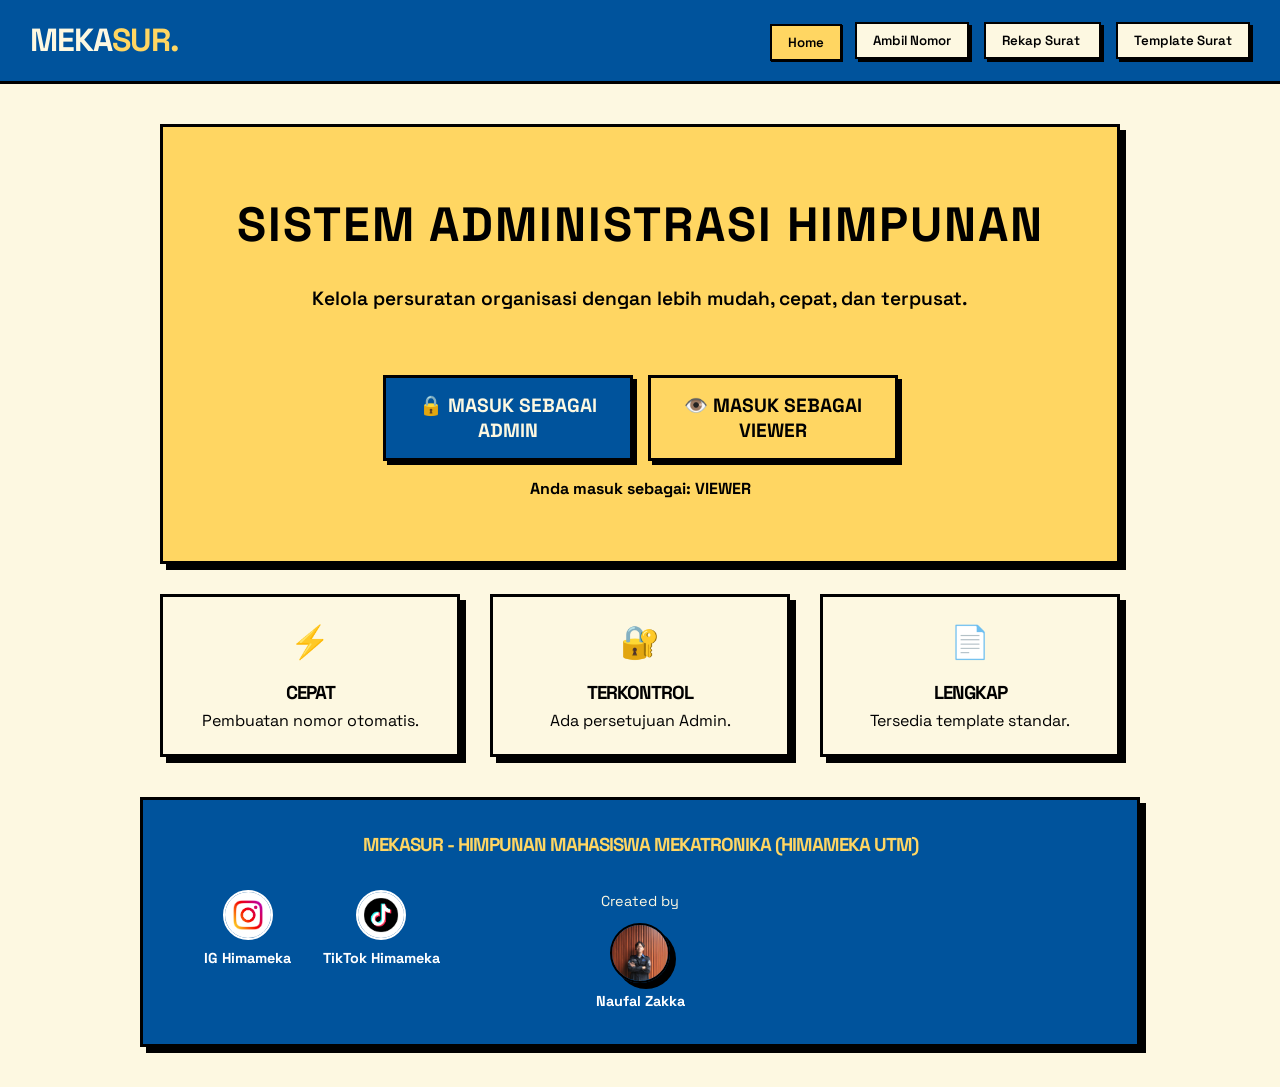
==== commit e6177bce: "Restore original backend API template system with 15 docx files and keep KOP warning modal" ====
--- a/templates/index.html
+++ b/templates/index.html
@@ -7,7 +7,7 @@
     <title>MEKASUR - Sistem Surat HIMAMEKA</title>
     <meta name="description" content="Sistem Informasi Persuratan Himpunan Mahasiswa Mekatronika UTM (HIMAMEKA).">
     <link href="https://fonts.googleapis.com/css2?family=Space+Grotesk:wght@400;600;700&display=swap" rel="stylesheet">
-    <link rel="stylesheet" href="/static/css/style.css">
+    <link rel="stylesheet" href="/static/css/style.css?v=20261020">
 </head>
 
 <body>
@@ -236,12 +236,12 @@
         <!-- ============================== -->
         <section id="template-surat" class="section hidden">
             <div class="header-section bg-blue text-cream">
-                <div style="display:flex; align-items:center; justify-content:center; gap:12px; flex-wrap:wrap;">
-                    <h2 style="margin:0;">📂 Template Surat</h2>
-                    <span id="template-count-badge" style="background:var(--primary-yellow);color:black;font-weight:700;padding:4px 12px;border-radius:999px;border:2px solid black;font-size:0.9rem;">0 File</span>
-                </div>
+                <h2 style="margin:0;">📂 Template Surat</h2>
                 <p style="margin-top:8px;">Klik kartu untuk melihat detail dan mengunduh template resmi HIMAMEKA UTM.</p>
-                <button class="btn btn-yellow admin-only" id="btn-tambah-template" style="margin-top: 15px;">➕ Tambah Template</button>
+                <div style="display:flex; justify-content:center; gap:10px; flex-wrap:wrap; margin-top:15px;">
+                    <button class="btn btn-yellow admin-only" id="btn-tambah-template">➕ Tambah Template</button>
+                    <button class="btn btn-yellow admin-only" id="btn-open-kop-warning">⚠️ Edit Peringatan KOP</button>
+                </div>
             </div>
 
             <div class="template-grid" id="template-container">
@@ -253,112 +253,64 @@
         <!-- MODALS                        -->
         <!-- ============================= -->
 
+        <!-- Modal: Peringatan Format KOP Surat (Window Tengah Otomatis) -->
+        <div id="kop-warning-modal" class="modal-overlay hidden">
+            <div class="card neo-card form-container bg-cream modal-content" style="max-width: 520px; text-align: left;">
+                <div class="header-section bg-yellow text-black" style="padding: 12px 15px; margin-bottom: 15px; display: flex; align-items: center; justify-content: space-between;">
+                    <div style="display: flex; align-items: center; gap: 8px;">
+                        <span style="font-size: 1.5rem;">⚠️</span>
+                        <h3 style="margin: 0; font-size: 1.15rem;">Peringatan Format KOP Surat</h3>
+                    </div>
+                    <button type="button" class="btn btn-yellow" id="btn-close-kop-warning-x" style="padding: 4px 10px; font-size: 0.9rem; font-weight: bold; border: 2px solid black; cursor: pointer;">✕</button>
+                </div>
+
+                <!-- Tampilan Pesan / Peringatan (Dilihat oleh Semua) -->
+                <div style="background: #fff; border: 2px solid #000; box-shadow: 3px 3px 0px #000; padding: 15px; margin-bottom: 15px; border-radius: 4px;">
+                    <p id="kop-warning-text" style="font-size: 0.95rem; line-height: 1.6; font-weight: 600; color: #111; margin: 0; white-space: pre-wrap;">Sesuaikan KOP suratnya jangan Lupa (apabila surat dari panitia pelaksana maka beri keterangan PANITIA PELAKSANA "APA", jika bukan maka hapus tulisan "PANITIA PELAKSANA" pada KOP nya.</p>
+                </div>
+
+                <!-- Form Edit Khusus Admin -->
+                <div id="kop-warning-admin-editor" class="admin-only" style="margin-bottom: 15px; background: #fffbe6; border: 2px dashed #d48806; padding: 12px; border-radius: 4px;">
+                    <label for="kop-warning-input" style="font-size: 0.85rem; font-weight: 700; display: block; margin-bottom: 6px; color: #593b00;">
+                        ✏️ Edit Isi Peringatan Ini (Khusus Admin):
+                    </label>
+                    <textarea id="kop-warning-input" rows="4" style="width: 100%; box-sizing: border-box; border: 2px solid #000; padding: 10px; font-family: inherit; font-size: 0.88rem; border-radius: 4px; box-shadow: 2px 2px 0px #000;"></textarea>
+                    <div style="margin-top: 8px; display: flex; justify-content: flex-end;">
+                        <button type="button" id="btn-save-kop-warning" class="btn btn-blue" style="font-size: 0.85rem; padding: 8px 14px;">💾 Simpan Perubahan Teks</button>
+                    </div>
+                </div>
+
+                <!-- Tombol Tutup / Mengerti -->
+                <div style="display: flex; gap: 10px; justify-content: flex-end; margin-top: 10px;">
+                    <button type="button" class="btn btn-blue" id="btn-close-kop-warning" style="width: 100%; text-align: center; padding: 10px; font-weight: 700; font-size: 0.95rem;">✅ Mengerti &amp; Lanjutkan</button>
+                </div>
+            </div>
+        </div>
+
         <!-- Modal: Tambah Template (Admin) -->
         <div id="template-modal" class="modal-overlay hidden">
             <div class="card neo-card form-container bg-cream modal-content">
-                <div class="header-section bg-yellow text-black" style="padding: 12px 15px; margin-bottom: 20px; display:flex; align-items:center; gap:10px;">
-                    <span style="font-size:1.8rem;">➕</span>
-                    <div>
-                        <h3 style="margin:0; font-size:1.1rem;">Tambah Template Surat</h3>
-                        <small style="font-weight:normal;">Upload file template resmi untuk diunduh pengurus</small>
-                    </div>
+                <div class="header-section bg-yellow text-black" style="padding: 10px; margin-bottom: 20px;">
+                    <h3 style="margin:0;">Tambah Template</h3>
                 </div>
                 <form id="form-tambah-template">
                     <div class="form-group">
-                        <label for="template-nama">📝 Nama Template <span style="color:red;">*</span></label>
-                        <input type="text" id="template-nama" required placeholder="Cth: Surat Peminjaman Ruangan, Surat Undangan...">
-                    </div>
-                    <div class="form-group">
-                        <label for="template-desc">💬 Deskripsi Singkat <span style="color:red;">*</span></label>
-                        <input type="text" id="template-desc" required placeholder="Cth: Digunakan untuk meminjam fasilitas kampus.">
-                    </div>
-                    <div class="form-group">
-                        <label for="template-file">📎 Upload File Template <span style="color:red;">*</span></label>
-                        <div id="file-drop-zone" style="border:2px dashed #333; border-radius:4px; padding:20px; text-align:center; background:#fafafa; cursor:pointer; transition:background 0.2s;" onclick="document.getElementById('template-file').click()">
-                            <div id="file-drop-icon" style="font-size:2.5rem; margin-bottom:8px;">📂</div>
-                            <p id="file-drop-text" style="margin:0; font-weight:600; color:#555;">Klik untuk memilih file</p>
-                            <p style="margin:4px 0 0; font-size:0.8rem; color:#888;">Format: .doc, .docx, .pdf, .rtf, .txt &nbsp;|&nbsp; Maks. 3 MB</p>
-                        </div>
-                        <input type="file" id="template-file" required accept=".doc,.docx,.pdf,.rtf,.txt" style="display:none;">
-                        <div id="file-selected-info" style="display:none; margin-top:10px; background:#e8f4fd; border:2px solid #333; padding:10px; border-radius:4px;">
-                            <div style="display:flex; align-items:center; gap:10px;">
-                                <span id="file-selected-icon" style="font-size:1.8rem;">📄</span>
-                                <div>
-                                    <div id="file-selected-name" style="font-weight:700; font-size:0.95rem;"></div>
-                                    <div id="file-selected-size" style="font-size:0.8rem; color:#666;"></div>
-                                </div>
-                                <button type="button" onclick="clearFileInput()" style="margin-left:auto; background:#ff4d4d; color:white; border:2px solid black; border-radius:50%; width:26px; height:26px; cursor:pointer; font-size:0.8rem; flex-shrink:0;">✕</button>
-                            </div>
-                        </div>
-                    </div>
-                    <div style="display: flex; gap: 10px; margin-top:5px;">
-                        <button type="submit" class="btn btn-blue" style="flex: 2;">💾 Simpan Template</button>
+                        <label for="template-nama">Nama Template</label>
+                        <input type="text" id="template-nama" required placeholder="Cth: Surat Cuti">
+                    </div>
+                    <div class="form-group">
+                        <label for="template-desc">Deskripsi</label>
+                        <input type="text" id="template-desc" required placeholder="Cth: Format standar untuk pengajuan cuti.">
+                    </div>
+                    <div class="form-group">
+                        <label for="template-file">File Template</label>
+                        <input type="file" id="template-file" required accept=".doc,.docx,.pdf,.rtf,.txt">
+                    </div>
+                    <div style="display: flex; gap: 10px;">
+                        <button type="submit" class="btn btn-blue" style="flex: 1;">Simpan Template</button>
                         <button type="button" class="btn btn-yellow" id="btn-cancel-template" style="flex: 1;">Batal</button>
                     </div>
                 </form>
-            </div>
-        </div>
-
-        <!-- Modal: Lihat Template (Semua Role) -->
-        <div id="view-template-modal" class="modal-overlay hidden">
-            <div class="card neo-card form-container bg-cream modal-content" style="max-width:500px; padding:0; overflow:hidden;">
-                <!-- Header -->
-                <div class="header-section bg-blue text-cream" style="padding:18px 15px; margin-bottom:0; text-align:center;">
-                    <div id="view-template-icon" style="font-size:3rem; margin-bottom:8px;">📁</div>
-                    <h3 id="view-template-title" style="margin:0; font-size:1.3rem; word-break:break-word;"></h3>
-                    <span id="view-template-type-badge" style="display:inline-block; margin-top:6px; background:var(--primary-yellow); color:black; font-size:0.72rem; font-weight:700; padding:2px 10px; border-radius:999px; border:2px solid black; letter-spacing:1px;"></span>
-                </div>
-                <!-- Body -->
-                <div style="padding:18px;">
-                    <p id="view-template-desc" style="margin-bottom:14px; color:#444; font-size:0.95rem; line-height:1.5;"></p>
-
-                    <!-- KOP Preview (read for all, editable for admin) -->
-                    <div id="kop-preview-box" style="background:#fffde7; border:2px solid #333; padding:12px; border-radius:4px; margin-bottom:14px; font-size:0.82rem; line-height:1.6;">
-                        <div style="text-align:center; font-weight:700; font-size:0.85rem; text-transform:uppercase;">HIMPUNAN MAHASISWA MEKATRONIKA</div>
-                        <div style="text-align:center; font-size:0.78rem;">FT-KM Universitas Trunodjoyo Madura</div>
-                        <div id="kop-panpel-line" style="text-align:center; font-size:0.78rem; font-weight:700; display:none;"></div>
-                        <hr style="border:1px solid #333; margin:6px 0;">
-                        <div style="font-size:0.74rem; text-align:center; color:#666;">Sekretariat: Kampus UTM Fakultas Teknik, Bangkalan</div>
-                    </div>
-
-                    <!-- Admin: Edit Panel -->
-                    <div class="admin-only" id="admin-edit-kop-panel" style="background:#fff8e1; border:2px dashed #f5a623; border-radius:4px; padding:12px; margin-bottom:14px;">
-                        <div style="font-weight:700; font-size:0.82rem; margin-bottom:10px; color:#b07d00;">⚙️ Edit Info Template (Admin)</div>
-                        <div style="margin-bottom:10px;">
-                            <label style="font-size:0.8rem; font-weight:700; display:block; margin-bottom:4px;">Deskripsi Template:</label>
-                            <textarea id="edit-tpl-desc" rows="2" style="width:100%; box-sizing:border-box; border:2px solid #333; border-radius:3px; padding:6px; font-size:0.82rem; font-family:inherit; resize:vertical;"></textarea>
-                        </div>
-                        <div style="margin-bottom:10px; display:flex; align-items:center; gap:10px;">
-                            <input type="checkbox" id="edit-tpl-panpel" style="width:16px; height:16px; cursor:pointer;">
-                            <label for="edit-tpl-panpel" style="font-size:0.82rem; font-weight:700; cursor:pointer;">Surat dari Panitia Pelaksana?</label>
-                        </div>
-                        <div id="panpel-name-group" style="display:none; margin-bottom:10px;">
-                            <label style="font-size:0.8rem; font-weight:700; display:block; margin-bottom:4px;">Nama Kegiatan Panitia:</label>
-                            <input type="text" id="edit-tpl-panpel-name" placeholder="Cth: Latihan Penampilan Bakat Duta" style="width:100%; box-sizing:border-box; border:2px solid #333; border-radius:3px; padding:6px; font-size:0.82rem;">
-                        </div>
-                        <button type="button" id="btn-save-tpl-info" class="btn btn-blue" style="width:100%; font-size:0.85rem;">💾 Simpan Perubahan</button>
-                    </div>
-
-                    <!-- File info -->
-                    <div style="background:#f5f5f5; border:2px solid #ccc; padding:10px; border-radius:4px; margin-bottom:14px; font-size:0.82rem;">
-                        <div style="display:flex; gap:8px; align-items:center; margin-bottom:5px;">
-                            <span>📎</span>
-                            <span style="color:#777; font-size:0.72rem; text-transform:uppercase;">File:</span>
-                            <span id="view-template-filename" style="font-family:monospace; font-weight:700; word-break:break-all;"></span>
-                        </div>
-                        <div style="display:flex; gap:8px; align-items:center;">
-                            <span>💾</span>
-                            <span style="color:#777; font-size:0.72rem; text-transform:uppercase;">Ukuran:</span>
-                            <span id="view-template-filesize" style="font-weight:700;">-</span>
-                        </div>
-                    </div>
-
-                    <!-- Buttons -->
-                    <div style="display:flex; gap:10px;">
-                        <a id="view-template-download" href="#" download="" class="btn btn-blue" style="flex:2; text-decoration:none; text-align:center; display:flex; align-items:center; justify-content:center; gap:6px;">⬇️ Unduh File</a>
-                        <button type="button" class="btn btn-yellow" id="btn-close-view-template" style="flex:1;">✕ Tutup</button>
-                    </div>
-                </div>
             </div>
         </div>
 
@@ -501,6 +453,6 @@
         </div>
     </footer>
 
-    <script src="/static/js/app.js"></script>
+    <script src="/static/js/app.js?v=20261020"></script>
 </body>
 </html>
